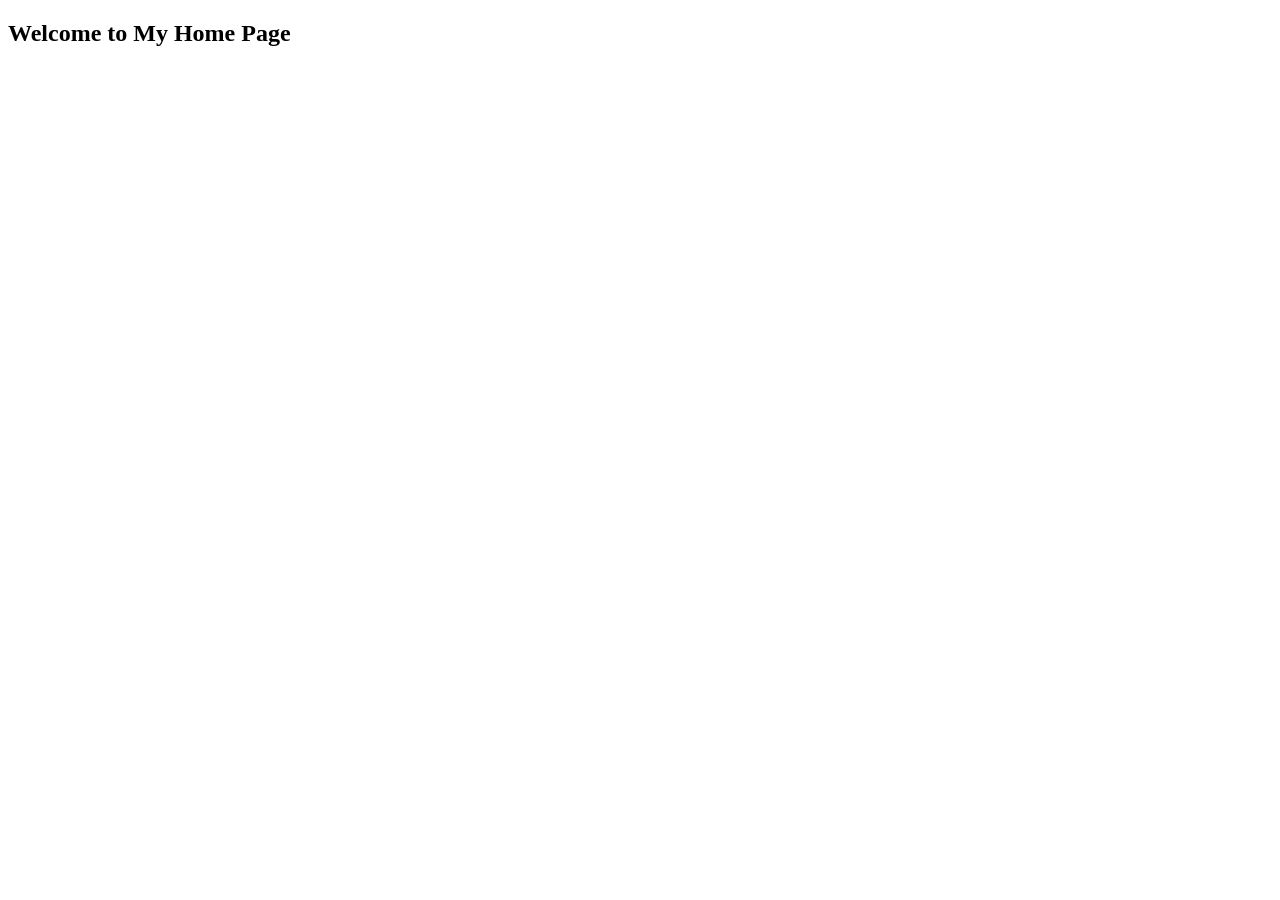
==== home.html @ 561f429e "add" ====
<!doctype html>
<html lang="en">
  <head>
    <meta charset="UTF-8" />
    <meta name="viewport" content="width=device-width, initial-scale=1.0" />
    <title>Document</title>
  </head>
  <body>
    <h2>Welcome to My Home Page</h2>
  </body>
</html>
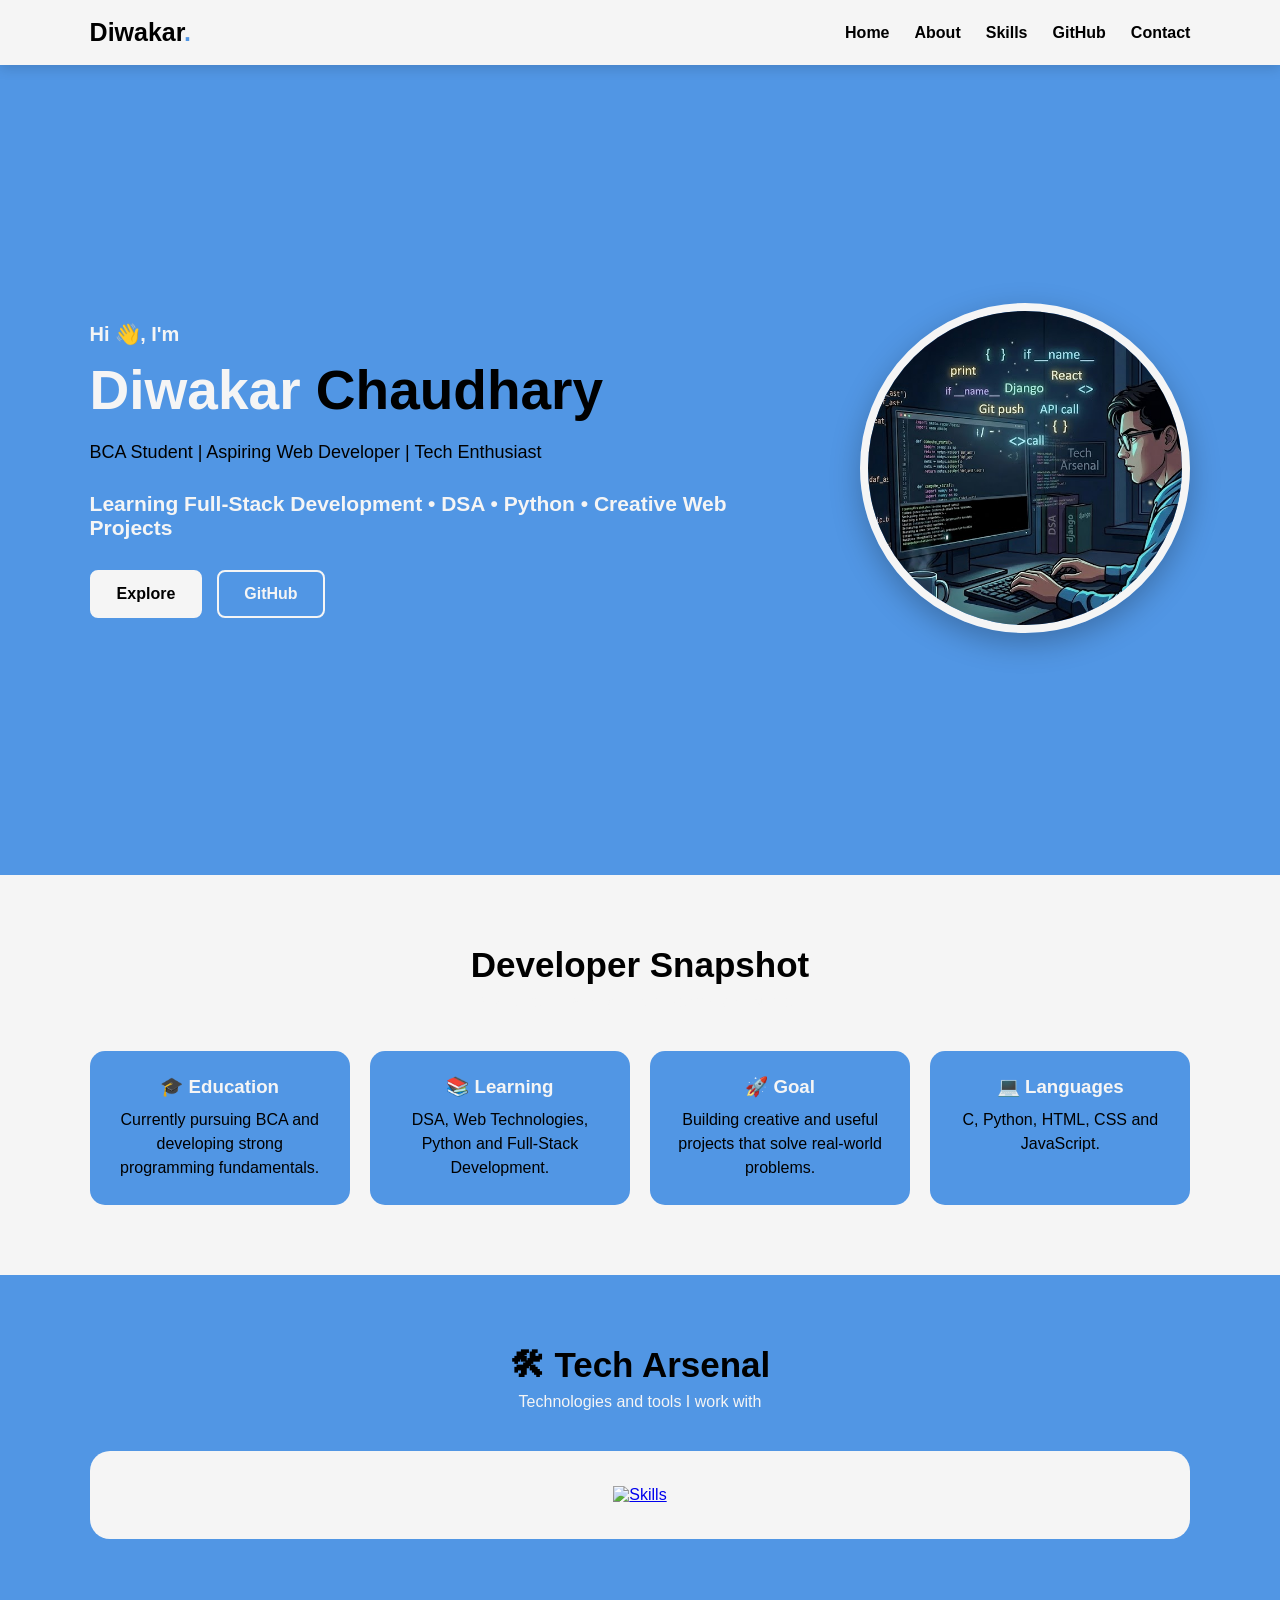
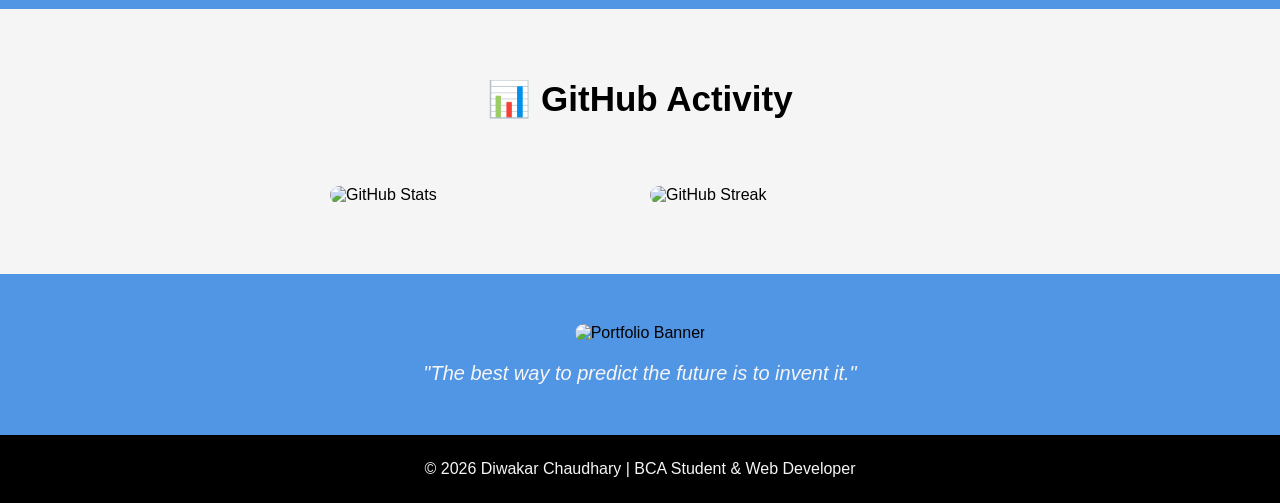
==== commit 00ab2b9a: "Revamp home.html for portfolio presentation Updated the home page to include a portfolio layout with" ====
--- a/home.html
+++ b/home.html
@@ -3,9 +3,479 @@
   <head>
     <meta charset="UTF-8" />
     <meta name="viewport" content="width=device-width, initial-scale=1.0" />
-    <title>Document</title>
+
+    <title>Diwakar Chaudhary | Portfolio</title>
+
+    <style>
+      * {
+        margin: 0;
+        padding: 0;
+        box-sizing: border-box;
+        scroll-behavior: smooth;
+      }
+
+      body {
+        font-family: Arial, sans-serif;
+        background-color: rgb(81, 150, 228);
+        color: black;
+      }
+
+      /* ================= NAVBAR ================= */
+
+      nav {
+        width: 100%;
+        padding: 18px 7%;
+        background-color: whitesmoke;
+
+        display: flex;
+        justify-content: space-between;
+        align-items: center;
+
+        position: sticky;
+        top: 0;
+        z-index: 1000;
+
+        box-shadow: 0 3px 12px rgba(0, 0, 0, 0.15);
+      }
+
+      .logo {
+        font-size: 25px;
+        font-weight: bold;
+        color: black;
+      }
+
+      .logo span {
+        color: rgb(81, 150, 228);
+      }
+
+      .nav-links {
+        display: flex;
+        gap: 25px;
+        list-style: none;
+      }
+
+      .nav-links a {
+        text-decoration: none;
+        color: black;
+        font-weight: bold;
+        transition: 0.3s;
+      }
+
+      .nav-links a:hover {
+        color: rgb(81, 150, 228);
+      }
+
+      /* ================= HERO ================= */
+
+      .hero {
+        min-height: 90vh;
+        padding: 70px 7%;
+
+        display: flex;
+        justify-content: space-between;
+        align-items: center;
+        gap: 50px;
+      }
+
+      .hero-content {
+        max-width: 650px;
+      }
+
+      .hero-content h4 {
+        color: whitesmoke;
+        font-size: 20px;
+        margin-bottom: 12px;
+      }
+
+      .hero-content h1 {
+        font-size: 55px;
+        color: whitesmoke;
+        margin-bottom: 15px;
+      }
+
+      .hero-content h1 span {
+        color: black;
+      }
+
+      .hero-content p {
+        font-size: 18px;
+        line-height: 1.7;
+        color: black;
+        margin-bottom: 25px;
+      }
+
+      .typing {
+        font-size: 21px;
+        font-weight: bold;
+        color: whitesmoke;
+        margin-bottom: 30px;
+      }
+
+      .hero-buttons {
+        display: flex;
+        gap: 15px;
+      }
+
+      .btn {
+        padding: 13px 25px;
+        border-radius: 8px;
+        text-decoration: none;
+        font-weight: bold;
+        transition: 0.3s;
+        border: 2px solid whitesmoke;
+      }
+
+      .btn-primary {
+        background-color: whitesmoke;
+        color: black;
+      }
+
+      .btn-primary:hover {
+        background-color: black;
+        color: whitesmoke;
+      }
+
+      .btn-secondary {
+        background-color: transparent;
+        color: whitesmoke;
+      }
+
+      .btn-secondary:hover {
+        background-color: whitesmoke;
+        color: black;
+      }
+
+      /* ================= PROFILE IMAGE ================= */
+
+      .hero-image img {
+        width: 330px;
+        height: 330px;
+        object-fit: cover;
+
+        border-radius: 50%;
+        border: 8px solid whitesmoke;
+
+        box-shadow: 0 10px 30px rgba(0, 0, 0, 0.25);
+      }
+
+      /* ================= COMMON SECTION ================= */
+
+      section {
+        padding: 70px 7%;
+      }
+
+      .section-title {
+        text-align: center;
+        margin-bottom: 40px;
+      }
+
+      .section-title h2 {
+        font-size: 35px;
+        color: black;
+      }
+
+      .section-title p {
+        margin-top: 8px;
+        color: whitesmoke;
+      }
+
+      /* ================= SNAPSHOT ================= */
+
+      .snapshot {
+        background-color: whitesmoke;
+      }
+
+      .snapshot-container {
+        display: grid;
+        grid-template-columns: repeat(4, 1fr);
+        gap: 20px;
+      }
+
+      .snapshot-card {
+        background-color: rgb(81, 150, 228);
+        padding: 25px;
+        border-radius: 15px;
+        text-align: center;
+
+        transition: 0.3s;
+      }
+
+      .snapshot-card:hover {
+        transform: translateY(-8px);
+      }
+
+      .snapshot-card h3 {
+        color: whitesmoke;
+        margin-bottom: 10px;
+      }
+
+      .snapshot-card p {
+        color: black;
+        line-height: 1.5;
+      }
+
+      /* ================= TECH ================= */
+
+      .tech {
+        background-color: rgb(81, 150, 228);
+      }
+
+      .tech-icons {
+        background-color: whitesmoke;
+        padding: 35px;
+        border-radius: 20px;
+        text-align: center;
+      }
+
+      .tech-icons img {
+        max-width: 100%;
+      }
+
+      /* ================= GITHUB ================= */
+
+      .github {
+        background-color: whitesmoke;
+      }
+
+      .github-stats {
+        display: flex;
+        justify-content: center;
+        align-items: center;
+        gap: 20px;
+        flex-wrap: wrap;
+      }
+
+      .github-stats img {
+        max-width: 48%;
+        min-width: 300px;
+        border-radius: 10px;
+      }
+
+      /* ================= BANNER ================= */
+
+      .banner {
+        text-align: center;
+        padding: 50px 7%;
+      }
+
+      .banner img {
+        width: 100%;
+        max-height: 250px;
+        object-fit: cover;
+        border-radius: 20px;
+      }
+
+      .quote {
+        margin-top: 20px;
+        font-size: 20px;
+        font-style: italic;
+        color: whitesmoke;
+      }
+
+      /* ================= FOOTER ================= */
+
+      footer {
+        background-color: black;
+        color: whitesmoke;
+        text-align: center;
+        padding: 25px;
+      }
+
+      /* ================= RESPONSIVE ================= */
+
+      @media (max-width: 900px) {
+        .hero {
+          flex-direction: column-reverse;
+          text-align: center;
+        }
+
+        .hero-buttons {
+          justify-content: center;
+        }
+
+        .snapshot-container {
+          grid-template-columns: repeat(2, 1fr);
+        }
+
+        .nav-links {
+          gap: 12px;
+        }
+      }
+
+      @media (max-width: 600px) {
+        nav {
+          flex-direction: column;
+          gap: 15px;
+        }
+
+        .nav-links {
+          flex-wrap: wrap;
+          justify-content: center;
+        }
+
+        .hero-content h1 {
+          font-size: 38px;
+        }
+
+        .hero-image img {
+          width: 230px;
+          height: 230px;
+        }
+
+        .snapshot-container {
+          grid-template-columns: 1fr;
+        }
+
+        .github-stats img {
+          max-width: 100%;
+          min-width: 0;
+        }
+      }
+    </style>
   </head>
+
   <body>
-    <h2>Welcome to My Home Page</h2>
+    <!-- ================= NAVBAR ================= -->
+
+    <nav>
+      <div class="logo">Diwakar<span>.</span></div>
+
+      <ul class="nav-links">
+        <li><a href="#home">Home</a></li>
+        <li><a href="#snapshot">About</a></li>
+        <li><a href="#skills">Skills</a></li>
+        <li><a href="#github">GitHub</a></li>
+        <li><a href="#contact">Contact</a></li>
+      </ul>
+    </nav>
+
+    <!-- ================= HERO ================= -->
+
+    <section class="hero" id="home">
+      <div class="hero-content">
+        <h4>Hi 👋, I'm</h4>
+
+        <h1>Diwakar <span>Chaudhary</span></h1>
+
+        <p>BCA Student | Aspiring Web Developer | Tech Enthusiast</p>
+
+        <div class="typing">
+          Learning Full-Stack Development • DSA • Python • Creative Web Projects
+        </div>
+
+        <div class="hero-buttons">
+          <a href="#snapshot" class="btn btn-primary"> Explore </a>
+
+          <a
+            href="https://github.com/diwakarchaudhary07"
+            target="_blank"
+            class="btn btn-secondary"
+          >
+            GitHub
+          </a>
+        </div>
+      </div>
+
+      <div class="hero-image">
+        <img
+          src="./90a6c985-2fb8-4deb-b068-aaeccdef2815.jpg"
+          alt="Diwakar Chaudhary"
+        />
+      </div>
+    </section>
+
+    <!-- ================= DEVELOPER SNAPSHOT ================= -->
+
+    <section class="snapshot" id="snapshot">
+      <div class="section-title">
+        <h2>Developer Snapshot</h2>
+
+        <p>My current learning and development journey</p>
+      </div>
+
+      <div class="snapshot-container">
+        <div class="snapshot-card">
+          <h3>🎓 Education</h3>
+          <p>
+            Currently pursuing BCA and developing strong programming
+            fundamentals.
+          </p>
+        </div>
+
+        <div class="snapshot-card">
+          <h3>📚 Learning</h3>
+          <p>DSA, Web Technologies, Python and Full-Stack Development.</p>
+        </div>
+
+        <div class="snapshot-card">
+          <h3>🚀 Goal</h3>
+          <p>
+            Building creative and useful projects that solve real-world
+            problems.
+          </p>
+        </div>
+
+        <div class="snapshot-card">
+          <h3>💻 Languages</h3>
+          <p>C, Python, HTML, CSS and JavaScript.</p>
+        </div>
+      </div>
+    </section>
+
+    <!-- ================= TECH ARSENAL ================= -->
+
+    <section class="tech" id="skills">
+      <div class="section-title">
+        <h2>🛠 Tech Arsenal</h2>
+
+        <p>Technologies and tools I work with</p>
+      </div>
+
+      <div class="tech-icons">
+        <a href="https://skillicons.dev" target="_blank">
+          <img
+            src="https://skillicons.dev/icons?i=c,python,html,css,js,git,github,vscode,linux&perline=10&theme=dark"
+            alt="Skills"
+          />
+        </a>
+      </div>
+    </section>
+
+    <!-- ================= GITHUB ACTIVITY ================= -->
+
+    <section class="github" id="github">
+      <div class="section-title">
+        <h2>📊 GitHub Activity</h2>
+
+        <p>My coding activity and contribution journey</p>
+      </div>
+
+      <div class="github-stats">
+        <img
+          src="https://denvercoder1-github-readme-stats.vercel.app/api?username=diwakarchaudhary07&show_icons=true&theme=tokyonight&hide_border=true"
+          alt="GitHub Stats"
+        />
+
+        <img
+          src="https://github-readme-streak-stats.herokuapp.com/?user=diwakarchaudhary07&theme=tokyonight&hide_border=true"
+          alt="GitHub Streak"
+        />
+      </div>
+    </section>
+
+    <!-- ================= BANNER ================= -->
+
+    <section class="banner" id="contact">
+      <img src="../download.webp" alt="Portfolio Banner" />
+
+      <p class="quote">"The best way to predict the future is to invent it."</p>
+    </section>
+
+    <!-- ================= FOOTER ================= -->
+
+    <footer>
+      <p>© 2026 Diwakar Chaudhary | BCA Student & Web Developer</p>
+    </footer>
   </body>
 </html>
+
